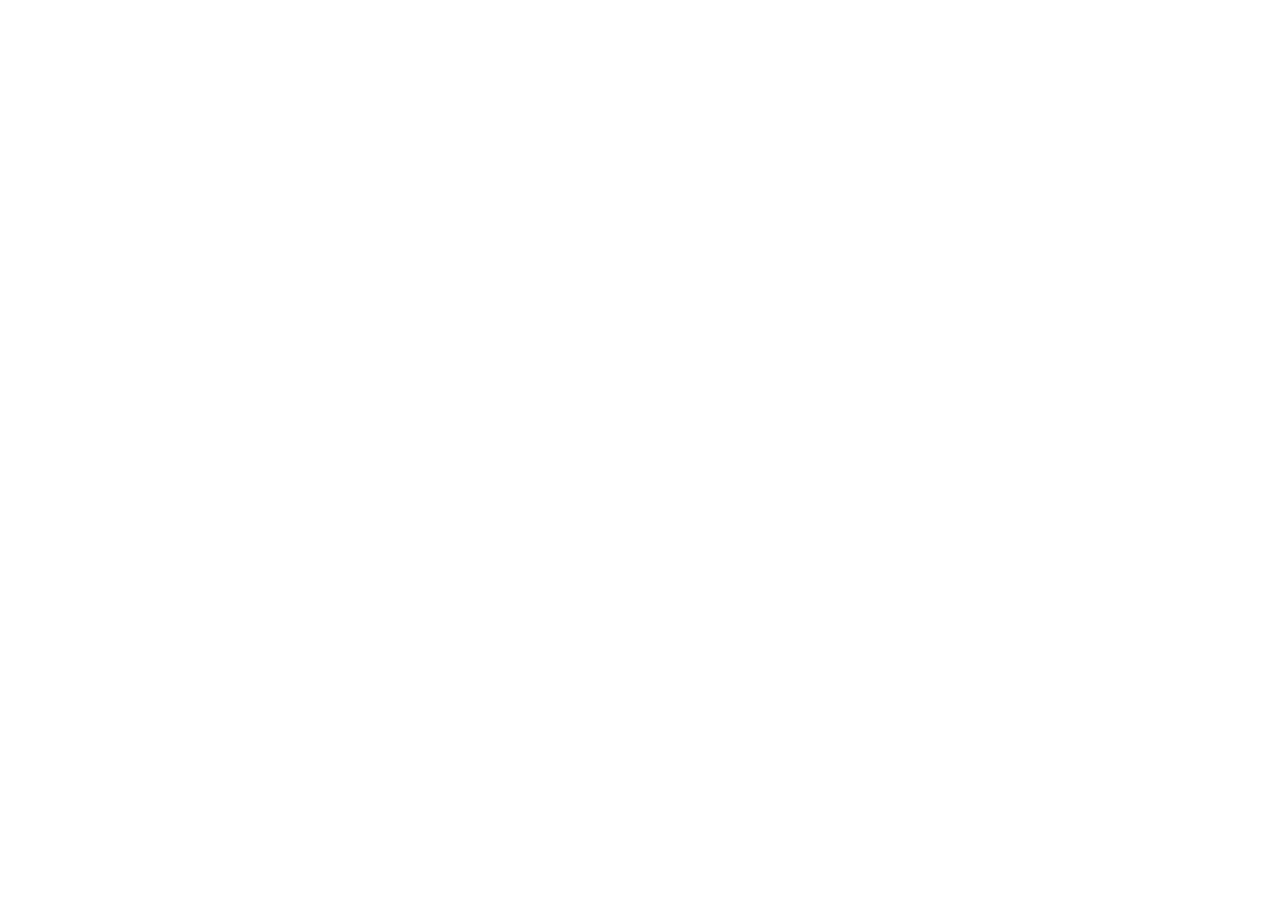
==== www/index.html @ 3a3da321 "First commit" ====
<!DOCTYPE html>
<html>
  <head>
    <meta charset="utf-8">
    <meta name="viewport" content="initial-scale=1, maximum-scale=1, user-scalable=no, width=device-width">
    <title></title>

    <link href="lib/ionic/css/ionic.css" rel="stylesheet">
    <link href="css/style.css" rel="stylesheet">

    <!-- IF using Sass (run gulp sass first), then uncomment below and remove the CSS includes above
    <link href="css/ionic.app.css" rel="stylesheet">
    -->

    <!-- ionic/angularjs js -->
    <script src="lib/ionic/js/ionic.bundle.js"></script>

    <script src="lib/ionic/js/angular/angular-resource.min.js"></script>

    <!-- cordova script (this will be a 404 during development) -->
    <script src="cordova.js"></script>

    <!-- your app's js -->
    <script src="js/app.js"></script>
    <script src="js/services.js"></script>
    <script src="js/controllers.js"></script>
  </head>

  <body ng-app="starter">
    <ion-nav-view></ion-nav-view>
  </body>
</html>
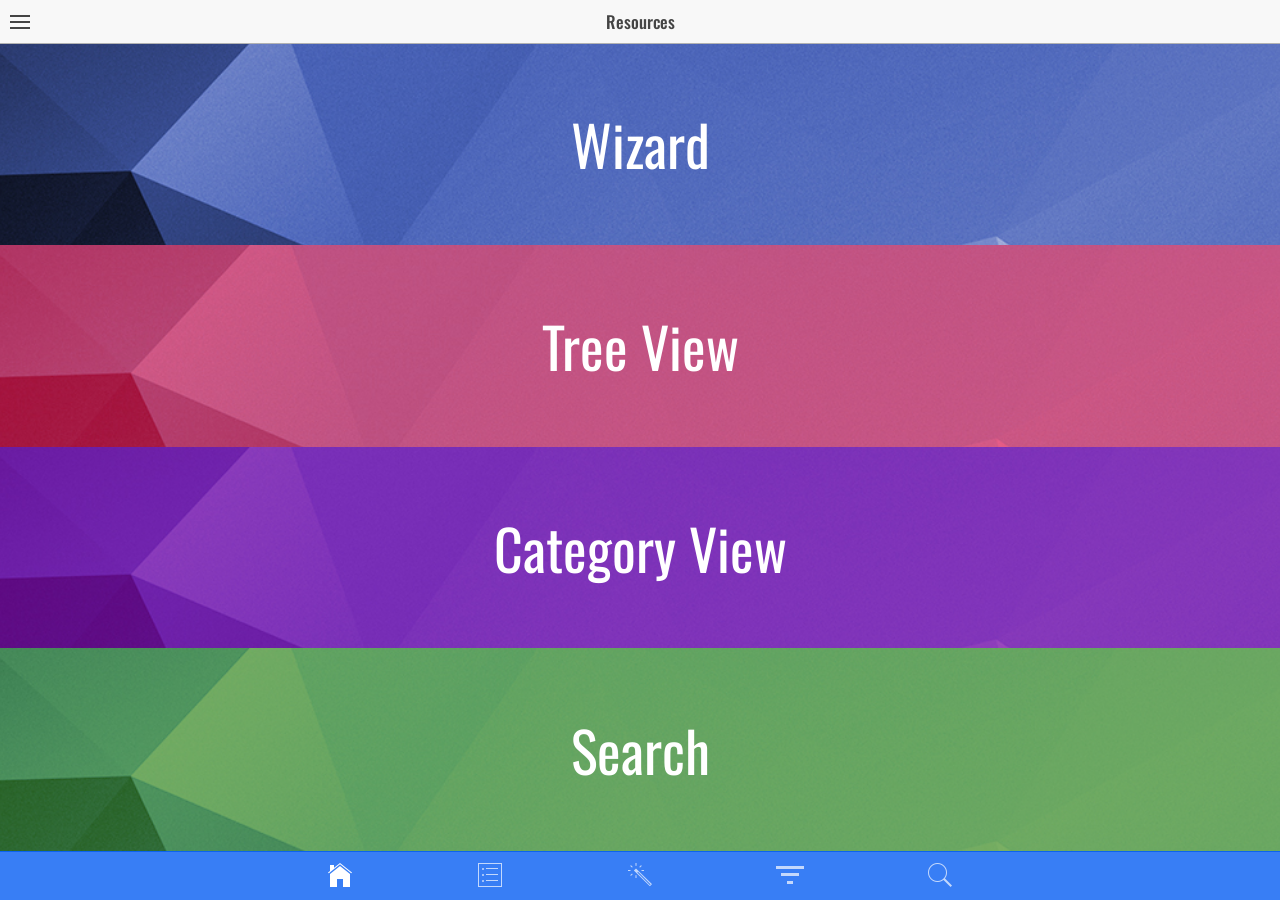
==== commit 118ced8b: "Updated fonts" ====
--- a/www/index.html
+++ b/www/index.html
@@ -6,7 +6,10 @@
     <title></title>
 
     <link href="lib/ionic/css/ionic.css" rel="stylesheet">
+    <link href='http://fonts.googleapis.com/css?family=Oswald' rel='stylesheet' type='text/css'>
     <link href="css/style.css" rel="stylesheet">
+
+
 
     <!-- IF using Sass (run gulp sass first), then uncomment below and remove the CSS includes above
     <link href="css/ionic.app.css" rel="stylesheet">
--- a/www/css/style.css
+++ b/www/css/style.css
@@ -0,0 +1,80 @@
+/* Empty. Add your own CSS if you like */
+body {
+	font-family: 'Oswald', sans-serif;
+}
+h2 {
+	font-family: 'Oswald', sans-serif;	
+}
+.header1 {
+	height: 25%; 
+	background:url(../img/blue1.jpg);
+	color: white;
+	border:0px;
+	border-width: 0px;
+	border-style: none;
+	background-size: cover;
+	-webkit-transform-style: preserve-3d;
+  -moz-transform-style: preserve-3d;
+  transform-style: preserve-3d;
+
+}
+
+.header2 {
+	height: 25%; 
+	background:url(../img/blue2.jpg);
+	color: white;
+	border-width: 0px;
+	border-style: none;
+	background-size: cover;
+	-webkit-transform-style: preserve-3d;
+  -moz-transform-style: preserve-3d;
+  transform-style: preserve-3d;
+}
+
+.header3 {
+	height: 25%; 
+	background:url(../img/blue3.jpg);
+	color: white;
+	border-width: 0px;
+	border-style: none;
+	background-size: cover;
+	-webkit-transform-style: preserve-3d;
+  -moz-transform-style: preserve-3d;
+  transform-style: preserve-3d;
+}
+
+.header4 {
+	height: 25%; 
+	background:url(../img/blue4.jpg);
+	color: white;
+	border-width: 0px;
+	border-style: none;
+	background-size: cover;
+	-webkit-transform-style: preserve-3d;
+  -moz-transform-style: preserve-3d;
+  transform-style: preserve-3d;
+}
+
+.element {
+  position: relative;
+  top: 50%;
+  transform: translateY(-50%);
+  text-align: center;
+  color:white;
+  padding: 0 auto;
+  font-size: 3.5em;
+
+
+}
+
+.item.item-dark{
+border-color: #2D2D2D;
+  background-color: #4A4A4C;
+}
+.title {
+
+}
+
+.item-content {
+	background-color: #333;
+}
